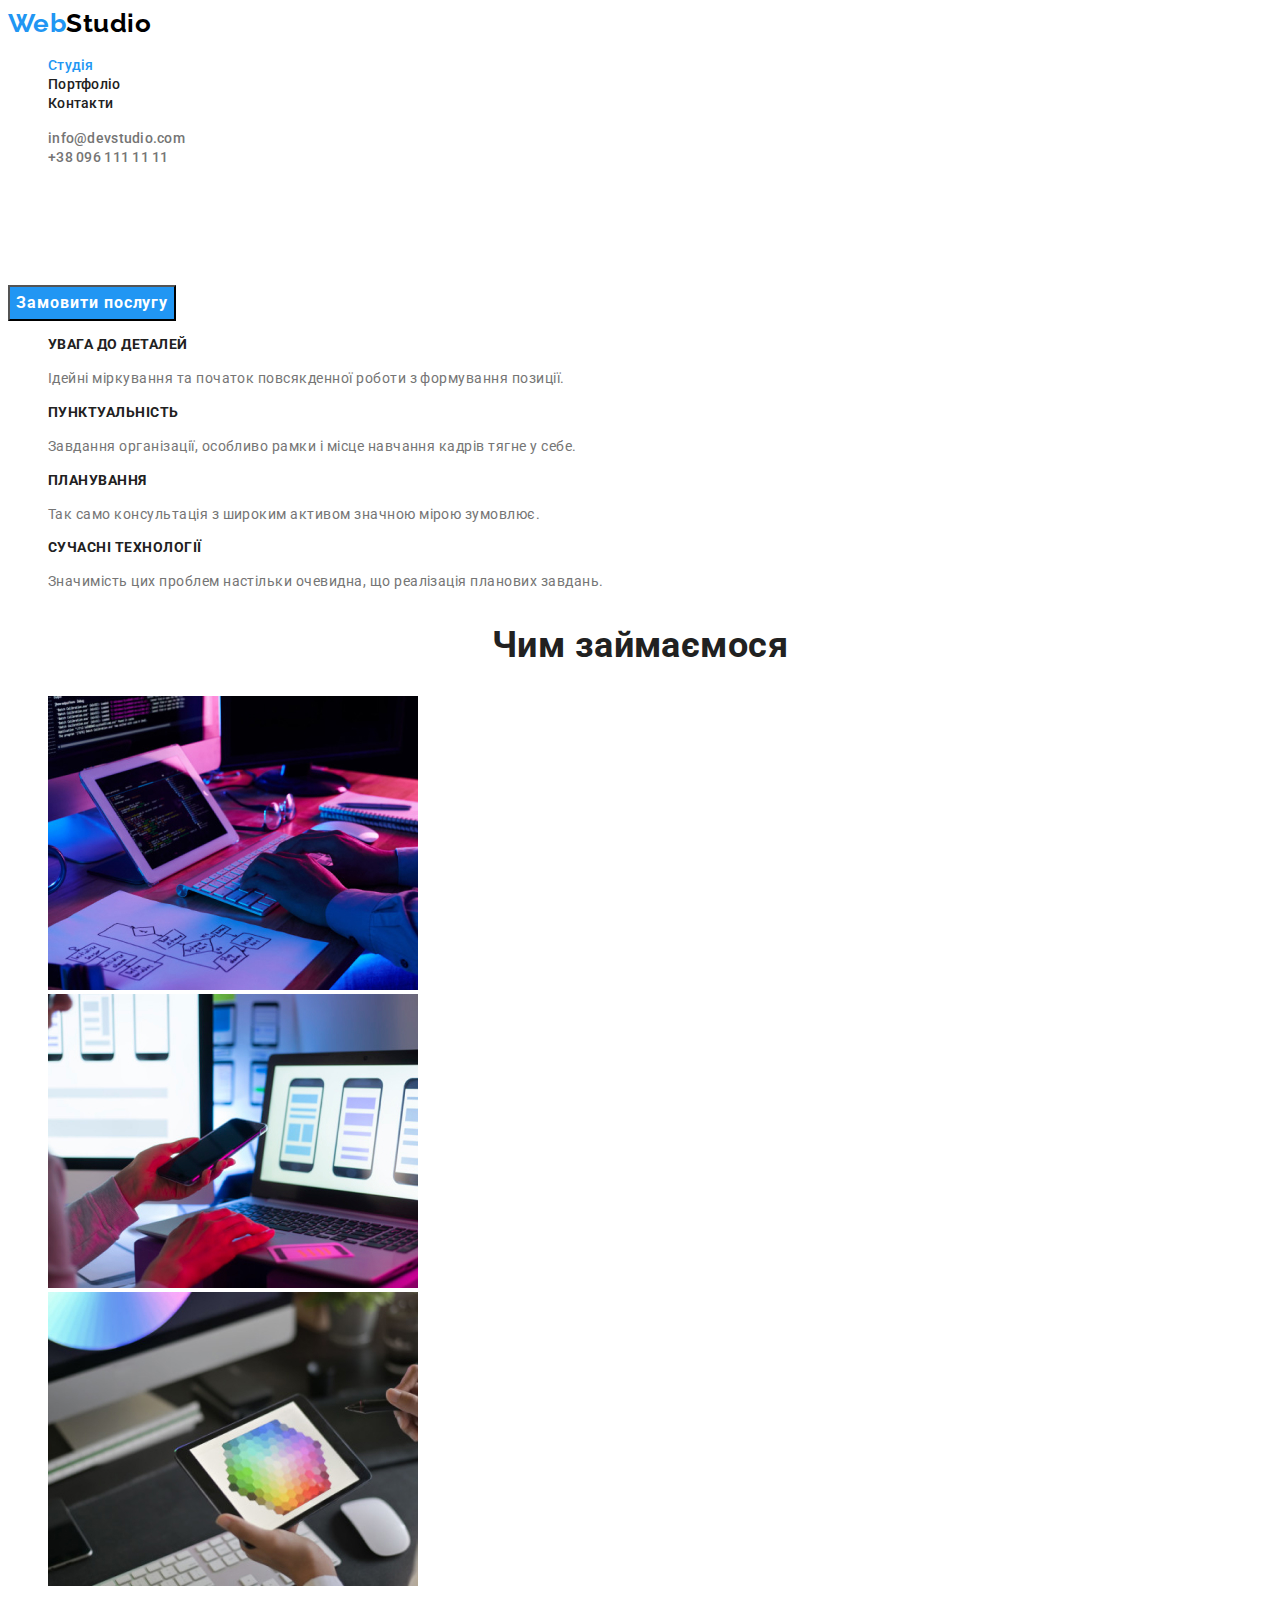
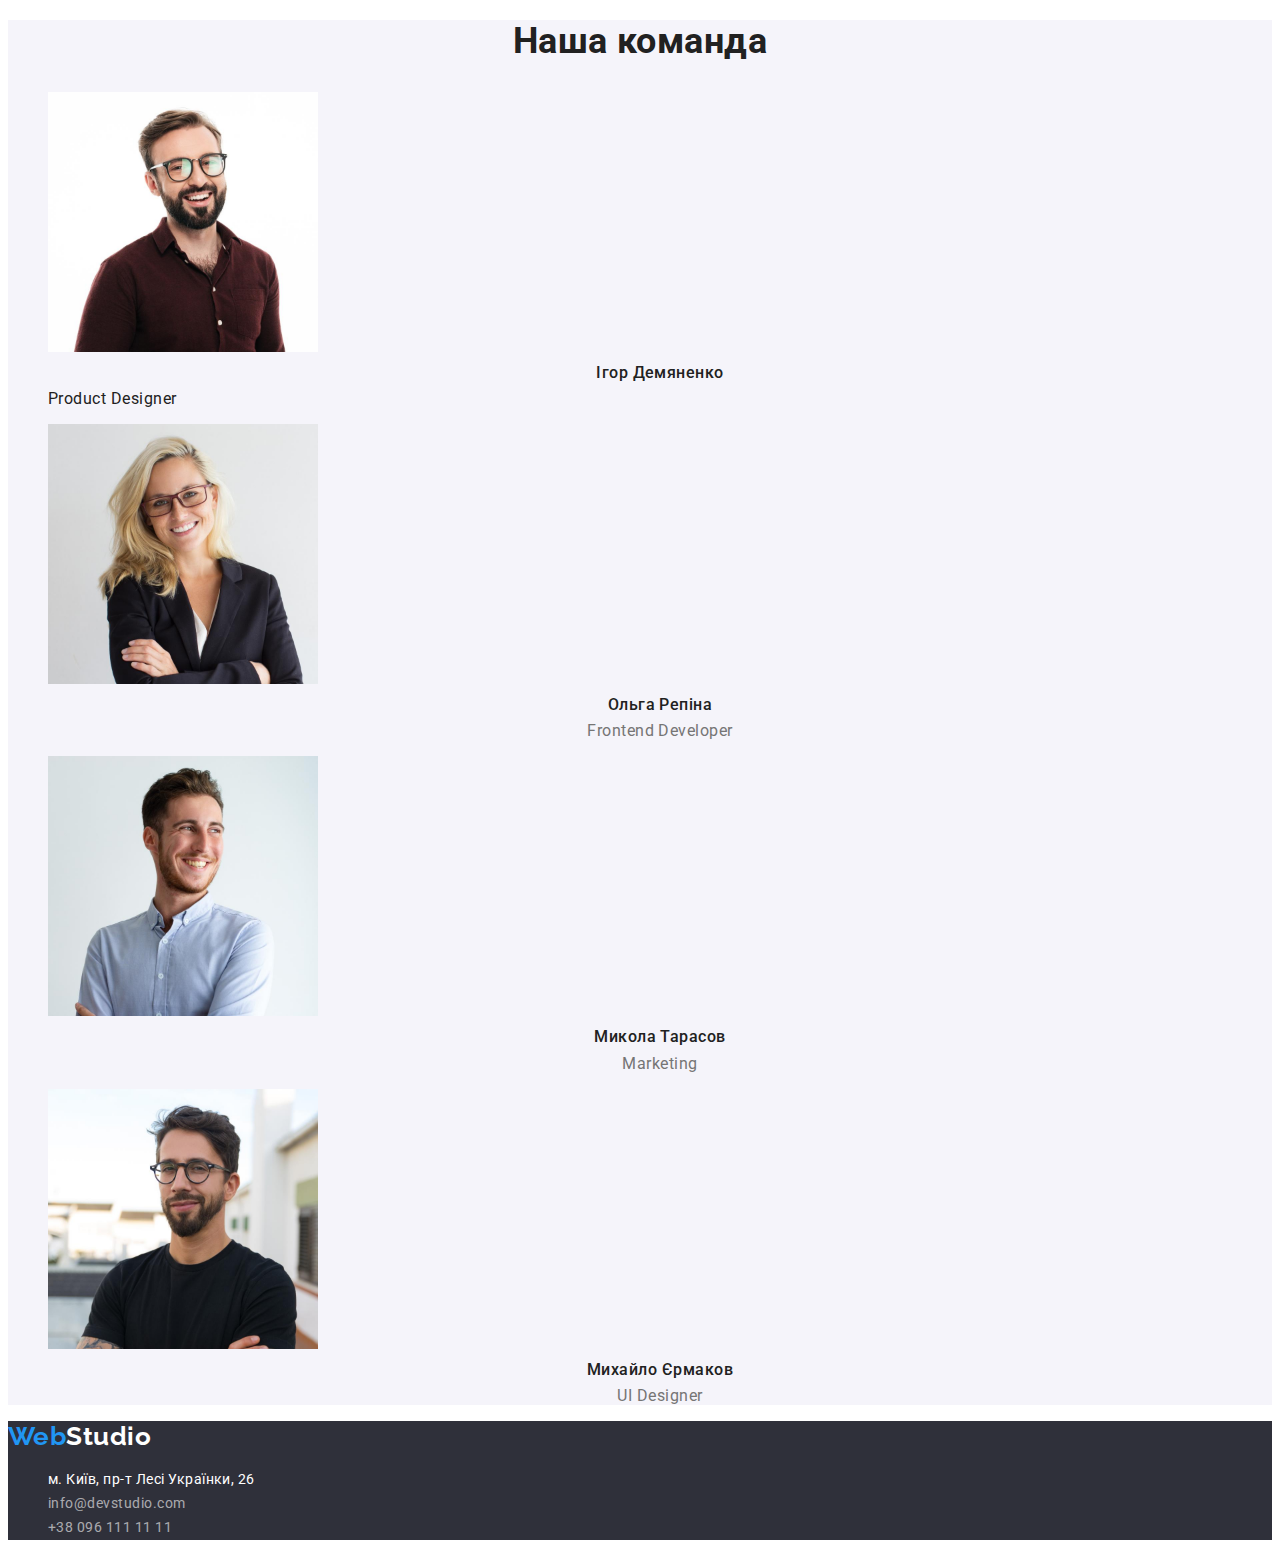
==== index.html @ b13b8b65 "Add files via upload" ====
<!DOCTYPE html>
<html lang="uk">
<head>
    <meta charset="UTF-8">
    <meta http-equiv="X-UA-Compatible" content="IE=edge">
    <meta name="viewport" content="width=device-width, initial-scale=1.0">
    <title>Веб-Студія</title>
    <link rel="preconnect" href="https://fonts.googleapis.com"/>
    <link rel="preconnect" href="https://fonts.gstatic.com" crossorigin/>
    <link
      href="https://fonts.googleapis.com/css2?family=Raleway:wght@700&family=Roboto:wght@400;500;700;900&display=swap"
      rel="stylesheet"/>
    <link rel="stylesheet" href="./css/styles.css"/>
</head>

<body>
    <!-- ШАПКА -->
    <header class="header">
        <nav class="header-nav">
            <a class="logo link" href="./index.html"
          >Web<span class="logo-black">Studio</span></a>

          <ul class="header-nav-list list">
            <li class="header-nav-item">
              <a class="header-nav-link link current" href="./index.html"
                >Студія</a
              >
            </li>
            <li class="header-nav-item">
              <a class="header-nav-link link" href="./portfolio.html"
                >Портфоліо</a
              >
            </li>
            <li class="header-nav-item">
              <a class="header-nav-link link" href="">Контакти</a>
            </li>
          </ul>
        </nav>

        <ul class="header-contact-list list">
        <li class="header-contact-item">
          <a class="header-contact-link link" href="mailto:info@devstudio.com"
            >info@devstudio.com</a>
        </li>
        <li class="header-contact-item">
          <a class="header-contact-link link" href="tel:+380961111111"
            >+38 096 111 11 11</a>
        </li>
      </ul>
    </header>
        
    <main>
        <section>
            <h1 class="hero-title">ЕФЕКТИВНІ РІШЕННЯ ДЛЯ ВАШОГО БІЗНЕСУ</h1>
            <button class="hero-btn" type="button">Замовити послугу</button>
        </section>

        <!-- ПЕРЕВАГИ -->
        <section class="features-section">
            <h2 hidden>Прихований заголовок</h2>
            <ul class="features-list list">
                <li class="features-item">
                    <h3 class="features-title">УВАГА ДО ДЕТАЛЕЙ</h3>
                    <p class="features-text">Ідейні міркування та початок повсякденної роботи з формування позиції.</p>
                </li>
                <li class="features-item">
                    <h3 class="features-title">ПУНКТУАЛЬНІСТЬ</h3>
                    <p class="features-text">Завдання організації, особливо рамки і місце навчання кадрів тягне у себе.</p>
                </li>
                <li class="features-item">
                    <h3 class="features-title">ПЛАНУВАННЯ</h3>
                    <p class="features-text">Так само консультація з широким активом значною мірою зумовлює.</p>
                </li>
                <li>
                    <h3 class="features-title">СУЧАСНІ ТЕХНОЛОГІЇ</h3>
                    <p class="features-text">Значимість цих проблем настільки очевидна, що реалізація планових завдань.</p>
                </li>
            </ul>
        </section>

        <!-- ЧИМ ЗАЙМАЄМОСЬ -->
        <section class="work-section">
            <h2 class="section-title">Чим займаємося</h2>
            <ul class="work-list list">
                <li class="work-item">
                    <img src="./images/our-work/box-1.jpg" 
                    alt="Блок-схема і набір тексту" 
                    width="370" height="294">
                </li>
                <li class="work-item">
                    <img src="./images/our-work/box-2.jpg" 
                    alt="Перегляд мобільної версії веб-розробки" 
                    width="370" height="294">
                </li>
                <li class="work-item">
                    <img src="./images/our-work/box-3.jpg" 
                    alt="Кольорова схема-палітра" 
                    width="370" height="294">
                </li>
            </ul>
        </section>

        <!-- НАША КОМАНДА -->
        <section class="team-section">
            <h2 class="section-title">Наша команда</h2>
            <ul class="team-list list">
            <li class="team-item">
                <img src="./images/our-team/Ігор-Демяненко.jpg" 
                alt="Ігор-Демяненко.jpg" 
                width="270" height="260">
                <h3 class="team-worker">Ігор Демяненко</h3>
                <p>Product Designer</p>
            </li>
            <li class="team-item">
                <img src="./images/our-team/Ольга-Репіна.jpg" 
                alt="Ольга-Репіна" 
                width="270" height="260">
                <h3 class="team-worker">Ольга Репіна</h3>
                <p class="team-profession" lang="en">Frontend Developer</p>
            </li>
            <li class="team-item">
                <img src="./images/our-team/Микола-Тарасов.jpg" 
                alt="Микола-Тарасов" 
                width="270" height="260">
                <h3 class="team-worker">Микола Тарасов</h3>
                <p class="team-profession" lang="en">Marketing</p>
            </li>
            <li class="team-item">
                <img src="./images/our-team/Михайло-Єрмаков.jpg" 
                alt="Михайло-Єрмаков" 
                width="270" height="260">
                <h3 class="team-worker">Михайло Єрмаков</h3>
                <p class="team-profession" lang="en">UI Designer</p>
            </li>
        </ul>
        </section>
    </main>

    <!-- ПІДВАЛ -->
    <footer class="footer">
            <a class="logo link" href="./index.html"
        >Web<span class="logo-white">Studio</span></a>
    
    <!-- КОНТАКТИ -->
            <address class="footer-contact">
                <ul class="footer-contact-list list">
                    <li class="footer-contact-item">
                        <a  class="footer-contact-link address link" href="https://goo.gl/maps/XbzajkFHCHxv9N8v6" 
                        target="_blank" rel="noopener noreferrer">м. Київ, пр-т Лесі Українки, 26</a>
                    </li>
                    <li class="footer-contact-item">
                        <a class="footer-contact-link link" href="mailto:info@devstudio.com">info@devstudio.com</a>
                    </li>
                    <li class="footer-contact-item">
                        <a class="footer-contact-link link" href="tel:+380961111111">+38 096 111 11 11</a>
                    </li>
                </ul>
            </address>
    </footer>
</body>
</html>
---- css/styles.css ----
:root {
  --primary-text-color: #212121;
  --secondary-text-color: #757575;
  --white-text-color: #ffffff;
  --accent-color: #2196f3;
  --black-logo-color: #000000;
  --footer-text-color: rgba(255, 255, 255, 0.6);
  --white-background-color: #ffffff;
  --hero-background-color: #2f303a;
  --team-background-color: #f5f4fa;
}

body {
  font-family: "Roboto", sans-serif;
  letter-spacing: 0.03em;
  background-color: var(--white-background-color);
  color: var(--primary-text-color);
}

/* прибираем точки списків */
.list {
  list-style: none;
}

/* прибираем підкреслювання посилань */
.link {
  text-decoration: none;
}

.logo {
  font-family: "Raleway", sans-serif;
  font-weight: 700;
  font-size: 26px;
  line-height: 1.19;
  color: var(--accent-color);
}

.section-title {
  font-weight: 700;
  font-size: 36px;
  line-height: 1.17;
  text-align: center;
  color: var(--primary-text-color);
}

.footer-contact-link {
  font-style: normal;
  font-size: 14px;
  line-height: 1.71;
  color: var(--footer-text-color);
}

.footer-contact-link:hover,
.footer-contact-link:focus {
  color: var(--accent-color);
}

/* ------------ШАПКА-------------- */

.logo-black {
  color: var(--black-logo-color);
}

.header-nav-link {
  font-weight: 500;
  font-size: 14px;
  line-height: 1.14;
  letter-spacing: 0.02em;
  color: var(--primary-text-color);
}

.header-contact-link {
  font-weight: 500;
  font-size: 14px;
  line-height: 16px;
  letter-spacing: 0.02em;
  color: var(--secondary-text-color);
}

.header-nav-link:hover,
.header-nav-link:focus,
.header-contact-link:hover,
.header-contact-link:focus {
  color: var(--accent-color);
}

.header-nav-link.current {
  color: var(--accent-color);
}

/* ------------ГЕРОЙ-------------- */

.hero {
  background-color: var(--hero-background-color);
}

.hero-title {
  font-weight: 900;
  font-size: 44px;
  line-height: 1.36;
  text-align: center;
  letter-spacing: 0.06em;
  text-transform: uppercase;
  color: var(--white-text-color);
}

.hero-btn {
  font-family: "Roboto", sans-serif;
  font-weight: 700;
  font-size: 16px;
  line-height: 1.88;
  align-items: center;
  text-align: center;
  letter-spacing: 0.06em;
  background-color: var(--accent-color);
  color: var(--white-text-color);
  cursor: pointer;
}

.hero-btn:hover,
.hero-btn:focus {
  background-color: var(--white-text-color);
  color: var(--accent-color);
}

/* ------------ПЕРЕВАГИ-------------- */

.features-title {
  font-weight: 700;
  font-size: 14px;
  line-height: 1.14;
  text-transform: uppercase;
}

.features-text {
  font-size: 14px;
  line-height: 1.71;
  color: var(--secondary-text-color);
}

/* ------------СПИСОК ЗАНЯТЬ-------------- */

/* ----------------КОМАНДА----------------- */

.team-section {
  background-color: var(--team-background-color);
}

.team-worker {
  font-weight: 500;
  font-size: 16px;
  line-height: 1.19px;
  text-align: center;
}

.team-profession {
  font-size: 16px;
  line-height: 1.19;
  text-align: center;
  color: var(--secondary-text-color);
}

/* ----------------ПІДВАЛ----------------- */
.footer {
  background-color: var(--hero-background-color);
}

.logo-white {
  color: var(--white-text-color);
}

.footer-contact-link.address {
  color: var(--white-text-color);
}

/* ---------------------------------------------- */
/* --------------------ПОРТФОЛІО----------------- */
/* ---------------------------------------------- */
.portfolio-btn {
  font-family: "Roboto", sans-serif;
  font-weight: 500;
  font-size: 16px;
  line-height: 1.63;
  letter-spacing: 0.03em;
  background-color: var(--team-background-color);
  color: var(--primary-text-color);
  cursor: pointer;
}

.portfolio-btn:hover,
.portfolio-btn:focus {
  background-color: var(--accent-color);
  color: var(--white-text-color);
}

.portfolio-list-title {
  font-weight: 700;
  font-size: 18px;
  line-height: 2;
  letter-spacing: 0.06em;
}

.portfolio-list-text {
  font-size: 16px;
  line-height: 1.87;
  color: var(--secondary-text-color);
}
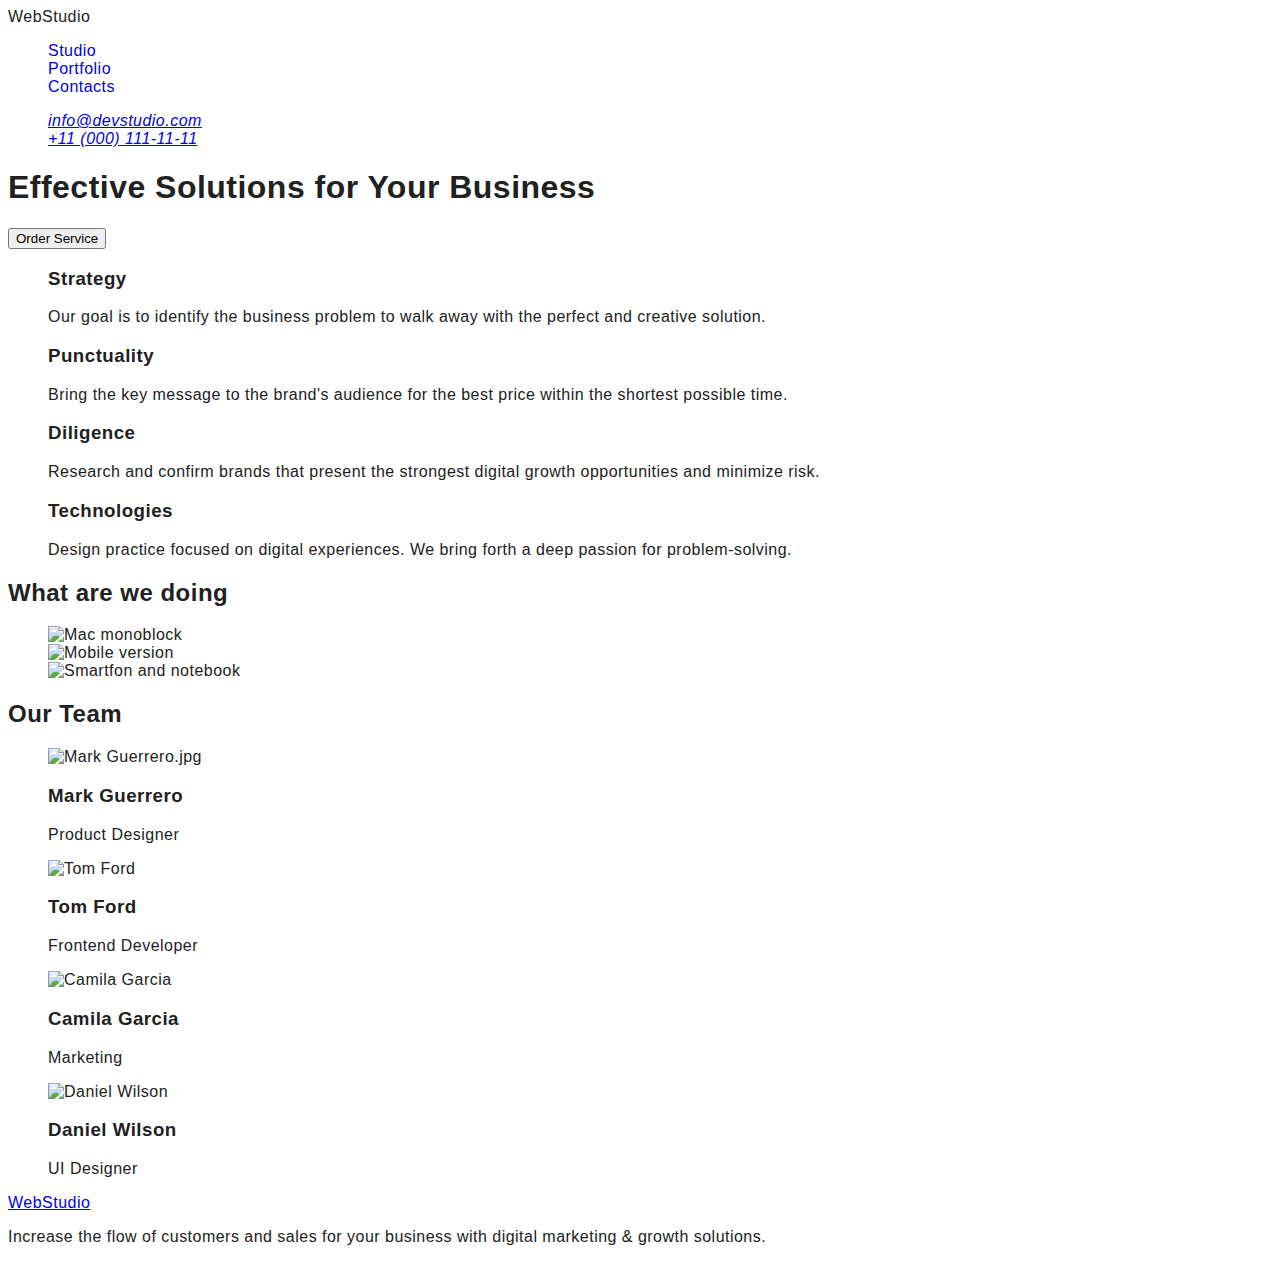
==== commit 3ce33e24: "Update index.html" ====
--- a/index.html
+++ b/index.html
@@ -1,161 +1,114 @@
 <!DOCTYPE html>
-<html lang="uk">
+<html lang="en">
 <head>
     <meta charset="UTF-8">
     <meta http-equiv="X-UA-Compatible" content="IE=edge">
     <meta name="viewport" content="width=device-width, initial-scale=1.0">
-    <title>Веб-Студія</title>
-    <link rel="preconnect" href="https://fonts.googleapis.com"/>
-    <link rel="preconnect" href="https://fonts.gstatic.com" crossorigin/>
-    <link
-      href="https://fonts.googleapis.com/css2?family=Raleway:wght@700&family=Roboto:wght@400;500;700;900&display=swap"
-      rel="stylesheet"/>
-    <link rel="stylesheet" href="./css/styles.css"/>
+    <title>Web Studio</title>
+    <link rel="stylesheet" href="./css/styles.css">
 </head>
-
 <body>
-    <!-- ШАПКА -->
-    <header class="header">
-        <nav class="header-nav">
-            <a class="logo link" href="./index.html"
-          >Web<span class="logo-black">Studio</span></a>
-
-          <ul class="header-nav-list list">
-            <li class="header-nav-item">
-              <a class="header-nav-link link current" href="./index.html"
-                >Студія</a
-              >
-            </li>
-            <li class="header-nav-item">
-              <a class="header-nav-link link" href="./portfolio.html"
-                >Портфоліо</a
-              >
-            </li>
-            <li class="header-nav-item">
-              <a class="header-nav-link link" href="">Контакти</a>
-            </li>
-          </ul>
+    <header>
+        <nav> 
+            <a class="link href="./index.html">WebStudio</a>
+            <ul class="list">
+                <li><a class="link" href="./index.html">Studio</a></li>
+                <li><a class="link" href="./index.html">Portfolio</a></li>
+                <li><a class="link" href="./index.html">Contacts</a></li>
+            </ul>
         </nav>
-
-        <ul class="header-contact-list list">
-        <li class="header-contact-item">
-          <a class="header-contact-link link" href="mailto:info@devstudio.com"
-            >info@devstudio.com</a>
-        </li>
-        <li class="header-contact-item">
-          <a class="header-contact-link link" href="tel:+380961111111"
-            >+38 096 111 11 11</a>
-        </li>
-      </ul>
+        <address>
+            <ul class="list">
+                <li><a href="mailto:info@devstudio.com">info@devstudio.com</a></li>
+                <li><a href="tel:+110001111111">+11 (000) 111-11-11</a></li>
+            </ul>
+        </address>
     </header>
-        
     <main>
         <section>
-            <h1 class="hero-title">ЕФЕКТИВНІ РІШЕННЯ ДЛЯ ВАШОГО БІЗНЕСУ</h1>
-            <button class="hero-btn" type="button">Замовити послугу</button>
+            <h1>Effective Solutions for Your Business</h1>
+            <button type="button">Order Service</button>
         </section>
-
-        <!-- ПЕРЕВАГИ -->
-        <section class="features-section">
+        <section>
             <h2 hidden>Прихований заголовок</h2>
-            <ul class="features-list list">
-                <li class="features-item">
-                    <h3 class="features-title">УВАГА ДО ДЕТАЛЕЙ</h3>
-                    <p class="features-text">Ідейні міркування та початок повсякденної роботи з формування позиції.</p>
-                </li>
-                <li class="features-item">
-                    <h3 class="features-title">ПУНКТУАЛЬНІСТЬ</h3>
-                    <p class="features-text">Завдання організації, особливо рамки і місце навчання кадрів тягне у себе.</p>
-                </li>
-                <li class="features-item">
-                    <h3 class="features-title">ПЛАНУВАННЯ</h3>
-                    <p class="features-text">Так само консультація з широким активом значною мірою зумовлює.</p>
+            <ul class="list">
+                <li>
+                    <h3>Strategy</h3>
+                    <p>Our goal is to identify the business problem to walk away with the perfect and creative solution.</p>
                 </li>
                 <li>
-                    <h3 class="features-title">СУЧАСНІ ТЕХНОЛОГІЇ</h3>
-                    <p class="features-text">Значимість цих проблем настільки очевидна, що реалізація планових завдань.</p>
+                    <h3>Punctuality</h3>
+                    <p>Bring the key message to the brand's audience for the best price within the shortest possible time.</p>
+                </li>
+                <li>
+                    <h3>Diligence</h3>
+                    <p>Research and confirm brands that present the strongest digital growth opportunities and minimize risk.</p>
+                </li>
+                <li>
+                    <h3>Technologies</h3>
+                    <p>Design practice focused on digital experiences. We bring forth a deep passion for problem-solving.</p>
+                </li>
+                
+
+            </ul>
+        </section>
+        <section>
+            <h2>What are we doing</h2>
+            <ul class="list">
+                <li>
+                    <img src="./images/our-work/img-1.jpg" 
+                    alt="Mac monoblock" 
+                    width="360" height="300">
+                </li>
+                <li>
+                    <img src="./images/our-work/img-2.jpg" 
+                    alt="Mobile version" 
+                    width="360" height="300">
+                </li>
+                <li>
+                    <img src="./images/our-work/img-3.jpg" 
+                    alt="Smartfon and notebook" 
+                    width="360" height="300">
                 </li>
             </ul>
         </section>
-
-        <!-- ЧИМ ЗАЙМАЄМОСЬ -->
-        <section class="work-section">
-            <h2 class="section-title">Чим займаємося</h2>
-            <ul class="work-list list">
-                <li class="work-item">
-                    <img src="./images/our-work/box-1.jpg" 
-                    alt="Блок-схема і набір тексту" 
-                    width="370" height="294">
+        <section>
+            <h2>Our Team</h2>
+            <ul class="list">
+                <li>
+                    <img src="./images/our-team/Team-Card-1.jpg" 
+                    alt="Mark Guerrero.jpg" 
+                    width="264" height="260">
+                    <h3>Mark Guerrero</h3>
+                    <p>Product Designer</p>
                 </li>
-                <li class="work-item">
-                    <img src="./images/our-work/box-2.jpg" 
-                    alt="Перегляд мобільної версії веб-розробки" 
-                    width="370" height="294">
+                <li>
+                    <img src="./images/our-team/Team-Card-2.jpg" 
+                    alt="Tom Ford" 
+                    width="264" height="260">
+                    <h3>Tom Ford</h3>
+                    <p>Frontend Developer</p>
                 </li>
-                <li class="work-item">
-                    <img src="./images/our-work/box-3.jpg" 
-                    alt="Кольорова схема-палітра" 
-                    width="370" height="294">
+                <li>
+                    <img src="./images/our-team/Team-Card-3.jpg" 
+                    alt="Camila Garcia" 
+                    width="264" height="260">
+                    <h3>Camila Garcia</h3>
+                    <p>Marketing</p>
                 </li>
-            </ul>
-        </section>
-
-        <!-- НАША КОМАНДА -->
-        <section class="team-section">
-            <h2 class="section-title">Наша команда</h2>
-            <ul class="team-list list">
-            <li class="team-item">
-                <img src="./images/our-team/Ігор-Демяненко.jpg" 
-                alt="Ігор-Демяненко.jpg" 
-                width="270" height="260">
-                <h3 class="team-worker">Ігор Демяненко</h3>
-                <p>Product Designer</p>
-            </li>
-            <li class="team-item">
-                <img src="./images/our-team/Ольга-Репіна.jpg" 
-                alt="Ольга-Репіна" 
-                width="270" height="260">
-                <h3 class="team-worker">Ольга Репіна</h3>
-                <p class="team-profession" lang="en">Frontend Developer</p>
-            </li>
-            <li class="team-item">
-                <img src="./images/our-team/Микола-Тарасов.jpg" 
-                alt="Микола-Тарасов" 
-                width="270" height="260">
-                <h3 class="team-worker">Микола Тарасов</h3>
-                <p class="team-profession" lang="en">Marketing</p>
-            </li>
-            <li class="team-item">
-                <img src="./images/our-team/Михайло-Єрмаков.jpg" 
-                alt="Михайло-Єрмаков" 
-                width="270" height="260">
-                <h3 class="team-worker">Михайло Єрмаков</h3>
-                <p class="team-profession" lang="en">UI Designer</p>
-            </li>
+                <li>
+                    <img src="./images/our-team/Team-Card-4.jpg" 
+                    alt="Daniel Wilson" 
+                    width="264" height="260">
+                    <h3>Daniel Wilson</h3>
+                    <p>UI Designer</p>
+                </li>
         </ul>
         </section>
     </main>
-
-    <!-- ПІДВАЛ -->
-    <footer class="footer">
-            <a class="logo link" href="./index.html"
-        >Web<span class="logo-white">Studio</span></a>
-    
-    <!-- КОНТАКТИ -->
-            <address class="footer-contact">
-                <ul class="footer-contact-list list">
-                    <li class="footer-contact-item">
-                        <a  class="footer-contact-link address link" href="https://goo.gl/maps/XbzajkFHCHxv9N8v6" 
-                        target="_blank" rel="noopener noreferrer">м. Київ, пр-т Лесі Українки, 26</a>
-                    </li>
-                    <li class="footer-contact-item">
-                        <a class="footer-contact-link link" href="mailto:info@devstudio.com">info@devstudio.com</a>
-                    </li>
-                    <li class="footer-contact-item">
-                        <a class="footer-contact-link link" href="tel:+380961111111">+38 096 111 11 11</a>
-                    </li>
-                </ul>
-            </address>
+    <footer> 
+            <a href="./index.html">WebStudio</a>
+            <p>Increase the flow of customers and sales for your business with digital marketing & growth solutions.</p>
     </footer>
 </body>
-</html>+</html>
